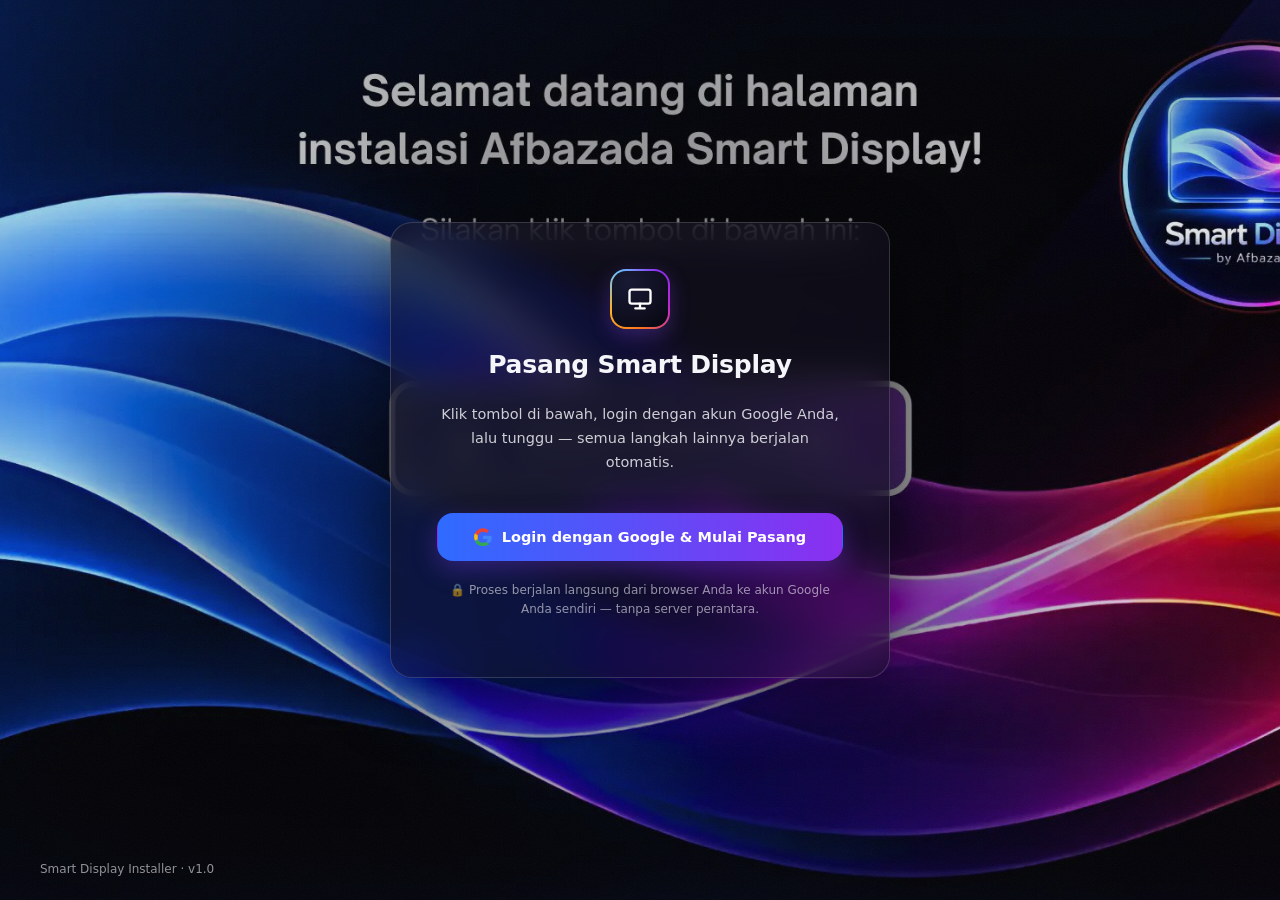
==== index.html @ 743672a0 "Fix installer entry file" ====
<!DOCTYPE html>
<html lang="id">
<head>
<meta charset="UTF-8">
<meta name="viewport" content="width=device-width, initial-scale=1, viewport-fit=cover">
<meta name="theme-color" content="#05050a">
<title>Instalasi Smart Display — by Afbazada</title>
<style>
  :root{
    --bg:#05050a;
    --blue-light:#6ec3ff;
    --blue:#2f6bff;
    --indigo:#4a2bd6;
    --purple:#8b2ff0;
    --magenta:#c026d3;
    --red:#e0263f;
    --orange:#f9711d;
    --gold:#ffb020;
    --mint:#2ee6a6;
    --text:#f5f6fa;
    --text-dim:rgba(245,246,250,.82);
    --text-mute:rgba(245,246,250,.58);
    --glass-bg:rgba(20,17,32,.62);
    --glass-bg-strong:rgba(20,17,32,.78);
    --glass-border:rgba(255,255,255,.55);
    --glass-border-soft:rgba(255,255,255,.16);
    --radius:22px;
    color-scheme:dark;
  }
  *{box-sizing:border-box}
  html,body{margin:0;padding:0;min-height:100%;background:var(--bg);color:var(--text);
    font-family:"Segoe UI",system-ui,-apple-system,"Helvetica Neue",Arial,sans-serif;
    overflow-x:hidden;}

  /* ---------- Ambient ribbon backdrop (foto latar dari referensi) ---------- */
  .backdrop{position:fixed;top:0;right:0;bottom:0;left:0;overflow:hidden;background:var(--bg);z-index:0}
  .backdrop-img{position:absolute;top:-2%;right:-2%;bottom:-2%;left:-2%;width:104%;height:104%;object-fit:cover;object-position:center;
    display:block;animation:driftDesktop 26s ease-in-out infinite alternate}
  .backdrop-img.mobile{display:none}
  @media (max-width:820px){
    .backdrop-img.desktop{display:none}
    .backdrop-img.mobile{display:block;animation-name:driftMobile}
  }
  @keyframes driftDesktop{from{transform:scale(1.03) translate(0,0)}to{transform:scale(1.08) translate(-1%,-1%)}}
  @keyframes driftMobile{from{transform:scale(1.04) translate(0,0)}to{transform:scale(1.09) translate(-1%,1%)}}
  @media (prefers-reduced-motion:reduce){.backdrop-img{animation:none !important}}

  /* Scrim: menjaga keterbacaan teks & kartu di atas foto latar yang ramai */
  .scrim{position:fixed;top:0;right:0;bottom:0;left:0;z-index:1;pointer-events:none;
    background:
      radial-gradient(760px 520px at 50% 46%, rgba(5,5,10,.55) 0%, rgba(5,5,10,.28) 55%, rgba(5,5,10,0) 78%),
      linear-gradient(180deg, rgba(5,5,10,.35) 0%, rgba(5,5,10,.1) 22%, rgba(5,5,10,.1) 78%, rgba(5,5,10,.5) 100%);}

  .grain{position:fixed;top:0;right:0;bottom:0;left:0;z-index:1;pointer-events:none;opacity:.05;
    background-image:url("data:image/svg+xml,%3Csvg xmlns='http://www.w3.org/2000/svg' width='120' height='120'%3E%3Cfilter id='n'%3E%3CfeTurbulence type='fractalNoise' baseFrequency='0.9' numOctaves='2' stitchTiles='stitch'/%3E%3C/filter%3E%3Crect width='100%25' height='100%25' filter='url(%23n)'/%3E%3C/svg%3E");}


  /* ---------- Stage & card ---------- */
  .stage{position:relative;z-index:2;min-height:100dvh;display:flex;align-items:center;justify-content:center;
    padding:clamp(24px,6vw,72px) clamp(16px,5vw,72px)}
  .card{width:100%;max-width:500px;background:var(--glass-bg);backdrop-filter:blur(18px) saturate(150%);
    -webkit-backdrop-filter:blur(18px) saturate(150%);border:1.5px solid var(--glass-border-soft);
    border-radius:var(--radius);padding:clamp(30px,4vw,46px);box-shadow:0 20px 60px rgba(0,0,0,.5);
    animation:cardIn .5s ease}
  @keyframes cardIn{from{opacity:0;transform:translateY(14px)}to{opacity:1;transform:translateY(0)}}
  .screen{display:none}
  .screen.active{display:block;animation:fadeIn .35s ease}
  @keyframes fadeIn{from{opacity:0}to{opacity:1}}

  /* ---------- Icon badges ---------- */
  .icon-badge{width:60px;height:60px;border-radius:16px;margin:0 auto 18px;padding:2px;
    background:conic-gradient(from -40deg,var(--blue-light),var(--purple),var(--magenta),var(--orange),var(--gold),var(--blue-light));
    box-shadow:0 6px 20px rgba(140,80,255,.3)}
  .icon-badge-inner{width:100%;height:100%;border-radius:14px;background:radial-gradient(120% 120% at 30% 20%,#181a34,#0a0a16 75%);
    display:flex;align-items:center;justify-content:center}
  .icon-badge-inner svg{width:28px;height:28px}
  .icon-round{width:60px;height:60px;border-radius:50%;margin:0 auto 18px;display:flex;align-items:center;
    justify-content:center;font-size:26px;line-height:1}
  .icon-warn{background:radial-gradient(circle at 35% 30%,rgba(255,176,32,.35),rgba(255,176,32,.08));border:1px solid rgba(255,176,32,.5)}
  .icon-success{background:radial-gradient(circle at 35% 30%,rgba(46,230,166,.35),rgba(46,230,166,.08));border:1px solid rgba(46,230,166,.5)}
  .icon-error{background:radial-gradient(circle at 35% 30%,rgba(224,38,63,.35),rgba(224,38,63,.08));border:1px solid rgba(224,38,63,.5)}

  /* ---------- Typography ---------- */
  h1{font-size:clamp(21px,3vw,25px);font-weight:700;text-align:center;letter-spacing:-.2px;line-height:1.3}
  h2{font-size:clamp(18px,2.4vw,21px);font-weight:700;text-align:center;letter-spacing:-.2px}
  .subtitle{margin-top:10px;text-align:center;color:var(--text-dim);font-size:14.5px;line-height:1.65}
  .foot{margin-top:20px;text-align:center;color:var(--text-mute);font-size:12px;line-height:1.6}

  /* ---------- Buttons ---------- */
  .btn{display:inline-flex;align-items:center;justify-content:center;gap:10px;width:100%;
    margin-top:16px;padding:14px 22px;border-radius:16px;border:1.5px solid var(--glass-border-soft);
    background:rgba(255,255,255,.04);color:var(--text);font-family:inherit;font-size:14.5px;font-weight:600;
    cursor:pointer;text-decoration:none;text-align:center;transition:transform .15s ease,background .15s ease,border-color .15s ease,box-shadow .15s ease}
  .btn:hover{background:rgba(255,255,255,.08);border-color:rgba(255,255,255,.4);transform:translateY(-1px)}
  .btn:active{transform:translateY(0)}
  .btn:disabled{opacity:.55;cursor:default;transform:none}
  .btn svg{width:18px;height:18px;flex:none}
  .btn-primary{background:linear-gradient(90deg,var(--blue),var(--purple));border-color:transparent;color:#fff;
    box-shadow:0 8px 24px rgba(120,60,240,.35)}
  .btn-primary:hover{box-shadow:0 10px 30px rgba(120,60,240,.5);background:linear-gradient(90deg,#3a76ff,#9b3ff5)}
  .btn-first{margin-top:24px}

  .spinner-inline{width:16px;height:16px;border-radius:50%;border:2px solid rgba(255,255,255,.35);
    border-top-color:#fff;animation:spin .8s linear infinite;flex:none;display:none}
  @keyframes spin{to{transform:rotate(360deg)}}
  .btn.loading .spinner-inline{display:inline-block}

  /* ---------- Steps ---------- */
  .steps{list-style:none;margin-top:22px}
  .step{position:relative;display:flex;gap:14px;padding:11px 0;opacity:.45;transition:opacity .25s ease}
  .step:not(:last-child)::before{content:'';position:absolute;left:19px;top:46px;bottom:-3px;width:2px;
    background:var(--glass-border-soft);border-radius:2px}
  .step-num{width:38px;height:38px;flex:none;border-radius:50%;background:rgba(255,255,255,.05);
    border:1.5px solid var(--glass-border-soft);color:var(--text-mute);display:flex;align-items:center;
    justify-content:center;font-weight:700;font-size:14px;position:relative}
  .step-body{padding-top:3px;min-width:0}
  .step-title{display:block;font-weight:600;font-size:14.5px}
  .step-msg{display:block;margin-top:2px;font-size:12.5px;color:var(--text-mute)}

  .step[data-state="active"]{opacity:1}
  .step[data-state="active"] .step-num{background:linear-gradient(135deg,var(--blue),var(--purple));
    border-color:transparent;color:#fff;box-shadow:0 0 0 5px rgba(120,60,240,.16)}
  .step[data-state="active"] .step-num::after{content:'';position:absolute;top:-8px;right:-8px;bottom:-8px;left:-8px;border-radius:50%;
    border:2px solid rgba(140,90,240,.35);border-top-color:var(--blue-light);animation:spin 1s linear infinite}
  .step[data-state="active"] .step-msg{color:var(--blue-light)}

  .step[data-state="done"]{opacity:1}
  .step[data-state="done"] .step-num{background:linear-gradient(135deg,var(--mint),var(--blue-light));
    border-color:transparent;color:#06251b}
  .step[data-state="done"]::before{background:rgba(46,230,166,.4)}
  .step[data-state="done"] .step-msg{color:var(--mint)}

  .step[data-state="error"]{opacity:1}
  .step[data-state="error"] .step-num{background:var(--red);border-color:transparent;color:#fff}
  .step[data-state="error"]::before{background:rgba(224,38,63,.4)}
  .step[data-state="error"] .step-msg{color:#ff8f9c}

  .step[data-state="done"] .n,.step[data-state="error"] .n{display:none}
  .step[data-state="done"] .step-num::after{content:'✓';font-size:16px;font-weight:800}
  .step[data-state="error"] .step-num::after{content:'!';font-size:17px;font-weight:800}

  /* ---------- User info chip ---------- */
  .user-info{margin-top:16px;padding:10px 14px;border-radius:12px;background:rgba(255,255,255,.05);
    border:1px solid var(--glass-border-soft);font-size:13px;color:var(--text-dim)}

  /* ---------- Activation how-to ---------- */
  .how-list{margin:18px 2px 0;padding-left:22px;color:var(--text-dim);font-size:13.5px;line-height:1.9}
  .how-list b{color:var(--text)}

  /* ---------- Storage info ---------- */
  .storage-info{margin-top:18px;padding:14px 16px;border-radius:14px;
    background:rgba(46,230,166,.08);border:1px solid rgba(46,230,166,.35);font-size:13.5px;color:#c9fbe9}
  .storage-info p{margin:0}
  .storage-info p+p{margin-top:6px;color:var(--text-mute)}

  /* ---------- Fatal / no-license boxes ---------- */
  .msg-box{margin-top:18px;padding:16px 18px;border-radius:14px;font-size:13.5px;line-height:1.65}
  .msg-box.error{background:rgba(224,38,63,.1);border:1px solid rgba(224,38,63,.4);color:#ffd7db}
  .msg-box a{color:var(--blue-light)}
  .msg-box p{margin:0}
  .msg-box p+p{margin-top:8px}

  /* ---------- Loading overlay ---------- */
  #loading-overlay{position:fixed;top:0;right:0;bottom:0;left:0;z-index:50;background:rgba(5,5,10,.82);backdrop-filter:blur(6px);
    display:flex;flex-direction:column;align-items:center;justify-content:center;gap:16px}
  #loading-overlay[hidden]{display:none !important}
  .big-spinner{width:46px;height:46px;border-radius:50%;border:3px solid rgba(255,255,255,.15);
    border-top-color:var(--blue-light);animation:spin .8s linear infinite}
  .loading-text{color:var(--text-dim);font-size:14px}

  footer.version{position:fixed;left:clamp(16px,4vw,40px);bottom:clamp(14px,3vw,24px);z-index:3;
    font-size:12px;color:var(--text-mute)}

  [hidden]{display:none !important}

  /* ---------- Mobile ---------- */
  @media (max-width:520px){
    .card{padding:26px 20px;border-radius:18px}
    footer.version{left:50%;transform:translateX(-50%)}
  }
</style>
<!-- Library login Google (Google Identity Services) -->
<script src="https://accounts.google.com/gsi/client" async defer></script>
<script src="./js/config.js" defer></script>
<script src="./js/installer.js" defer></script>
</head>
<body>

  <div class="backdrop">
    <img class="backdrop-img desktop" src="[data-uri]" alt="" aria-hidden="true">
    <img class="backdrop-img mobile" src="[data-uri]" alt="" aria-hidden="true">
  </div>
  <div class="scrim"></div>
  <div class="grain"></div>

  <!-- Logo "Smart Display by Afbazada" sudah menyatu di foto latar (pojok kanan-atas desktop /
       kanan-bawah mobile), jadi tidak perlu elemen logo terpisah di sini. -->

  <main class="stage">
    <div class="card">

      <!-- ============ LAYAR 1: LOGIN ============ -->
      <section id="login-screen" class="screen active">
        <div class="icon-badge" aria-hidden="true">
          <div class="icon-badge-inner">
            <svg viewBox="0 0 24 24" fill="none" stroke="#fff" stroke-width="2" stroke-linecap="round" stroke-linejoin="round">
              <rect x="3" y="4" width="18" height="12" rx="2"/><path d="M8 20h8M12 16v4"/>
            </svg>
          </div>
        </div>
        <h1>Pasang Smart Display</h1>
        <p class="subtitle">Klik tombol di bawah, login dengan akun Google Anda, lalu tunggu — semua langkah lainnya berjalan otomatis.</p>
        <button id="btn-install" class="btn btn-primary btn-first">
          <svg viewBox="0 0 18 18" aria-hidden="true">
            <path fill="#4285F4" d="M17.64 9.20454C17.64 8.56636 17.5818 8.11364 17.4555 7.63636H9V11.0455H13.8436C13.7945 11.4773 13.5091 12.1273 12.88 12.5727V14.8295H15.7782C17.4655 13.2773 17.64 11.0455 17.64 9.20454Z"/>
            <path fill="#34A853" d="M9 18C11.43 18 13.4673 17.1941 14.9564 16.1291L12.0491 13.8709C11.2418 14.41 10.1618 14.7845 9 14.7845C6.65591 14.7845 4.67182 13.2273 3.96409 11.1327L1.00636 13.4659C2.535 16.53 5.42182 18 9 18Z"/>
            <path fill="#FBBC05" d="M3.96409 11.1327C3.78409 10.5936 3.68182 10.0182 3.68182 9.41364C3.68182 8.80909 3.78409 8.23364 3.955 7.69455L3.95136 5.36136H1.00636C0.403636 6.56182 0.0545455 7.74409 0.0545455 9C0.0545455 10.2559 0.403636 11.4382 1.00636 12.6382L3.96409 11.1327Z"/>
            <path fill="#EA4335" d="M9 3.65455C10.3555 3.65455 11.5582 4.245 12.5045 5.13545L15.0818 2.61818C13.5145 1.14545 11.43 0.245455 9 0.245455C5.42182 0.245455 2.535 2.28818 1.00636 5.36136L3.96409 7.69455C4.67182 5.58909 6.65591 3.65455 9 3.65455Z"/>
          </svg>
          Login dengan Google &amp; Mulai Pasang
        </button>
        <p class="foot">🔒 Proses berjalan langsung dari browser Anda ke akun Google Anda sendiri — tanpa server perantara.</p>
      </section>

      <!-- ============ LAYAR 2: PROSES INSTALASI ============ -->
      <section id="install-screen" class="screen">
        <h2>Memasang Smart Display...</h2>
        <p class="subtitle">Mohon jangan tutup halaman ini sampai selesai (sekitar 1-2 menit).</p>

        <div id="user-info" class="user-info" hidden>
          <span class="user-email"></span>
        </div>

        <ol class="steps">
          <li id="step-check-license" class="step" data-state="pending">
            <span class="step-num"><span class="n">1</span></span>
            <div class="step-body"><span class="step-title">Memverifikasi lisensi</span><span class="step-msg">Menunggu...</span></div>
          </li>
          <li id="step-check-api" class="step" data-state="pending">
            <span class="step-num"><span class="n">2</span></span>
            <div class="step-body"><span class="step-title">Memeriksa izin akun Google</span><span class="step-msg">Menunggu...</span></div>
          </li>
          <li id="step-find-storage" class="step" data-state="pending">
            <span class="step-num"><span class="n">3</span></span>
            <div class="step-body"><span class="step-title">Mencari data aplikasi lama</span><span class="step-msg">Menunggu...</span></div>
          </li>
          <li id="step-create-project" class="step" data-state="pending">
            <span class="step-num"><span class="n">4</span></span>
            <div class="step-body"><span class="step-title">Membuat ruang aplikasi</span><span class="step-msg">Menunggu...</span></div>
          </li>
          <li id="step-push-code" class="step" data-state="pending">
            <span class="step-num"><span class="n">5</span></span>
            <div class="step-body"><span class="step-title">Menyalin fitur Smart Display</span><span class="step-msg">Menunggu...</span></div>
          </li>
          <li id="step-deploy" class="step" data-state="pending">
            <span class="step-num"><span class="n">6</span></span>
            <div class="step-body"><span class="step-title">Menerbitkan aplikasi</span><span class="step-msg">Menunggu...</span></div>
          </li>
          <li id="step-validate" class="step" data-state="pending">
            <span class="step-num"><span class="n">7</span></span>
            <div class="step-body"><span class="step-title">Memastikan aplikasi berjalan</span><span class="step-msg">Menunggu...</span></div>
          </li>
        </ol>
      </section>

      <!-- ============ LAYAR 3: AKTIVASI APPS SCRIPT API ============ -->
      <section id="activation-prompt" class="screen">
        <div class="icon-round icon-warn">🔑</div>
        <h2>Perlu Izin Satu Kali dari Google</h2>
        <p class="subtitle">
          Akun Google Anda perlu mengaktifkan izin <b>&ldquo;Apps Script API&rdquo;</b> satu kali saja —
          ini pengaturan resmi dari Google untuk keamanan akun Anda, bukan bagian dari aplikasi Smart Display.
        </p>
        <ol class="how-list">
          <li>Klik tombol <b>&ldquo;Buka Halaman Google&rdquo;</b> di bawah</li>
          <li>Nyalakan toggle <b>&ldquo;Google Apps Script API&rdquo;</b></li>
          <li>Kembali ke halaman ini dan klik <b>&ldquo;Sudah, Lanjutkan&rdquo;</b></li>
        </ol>
        <button id="btn-open-activation" class="btn btn-first">Buka Halaman Google</button>
        <button id="btn-activation-done" class="btn btn-primary">Sudah, Lanjutkan Instalasi</button>
      </section>

      <!-- ============ LAYAR 4: SUKSES ============ -->
      <section id="success-screen" class="screen">
        <div class="icon-round icon-success">✅</div>
        <h2>Smart Display Siap Digunakan!</h2>
        <p class="subtitle">Aplikasi Anda sudah aktif dan sepenuhnya milik akun Google Anda sendiri.</p>
        <div id="storage-info" class="storage-info" hidden></div>
        <a id="btn-open-app" href="#" class="btn btn-primary btn-first">Buka Smart Display</a>
        <button id="receipt-download" class="btn">Simpan info instalasi (untuk cadangan)</button>
      </section>

      <!-- ============ LAYAR 5: ERROR FATAL ============ -->
      <section id="fatal-error" class="screen">
        <div class="icon-round icon-error">⚠️</div>
        <h2 id="fatal-error-title">Terjadi Kendala</h2>
        <div id="fatal-error-message" class="msg-box error"></div>
        <div id="fatal-error-help" hidden style="margin-top:10px;text-align:center;font-size:13px">
          <a id="fatal-error-link" href="#" target="_blank" rel="noopener">Buka halaman bantuan Google</a>
        </div>
        <button class="btn btn-primary btn-first" onclick="location.reload()">Coba Lagi</button>
      </section>

      <!-- ============ LAYAR 6: TIDAK ADA LISENSI ============ -->
      <section id="no-license-error" class="screen">
        <div class="icon-round icon-warn">🔒</div>
        <h2>Lisensi Tidak Ditemukan</h2>
        <div id="no-license-message" class="msg-box error"></div>
        <button class="btn btn-primary btn-first" onclick="location.reload()">Coba Akun Lain</button>
      </section>

    </div>
  </main>

  <footer class="version">Smart Display Installer · v1.0</footer>

  <!-- Overlay loading (dikontrol oleh installer.js) -->
  <div id="loading-overlay" hidden>
    <div class="big-spinner"></div>
    <div class="loading-text">Mohon tunggu...</div>
  </div>

</body>
</html>
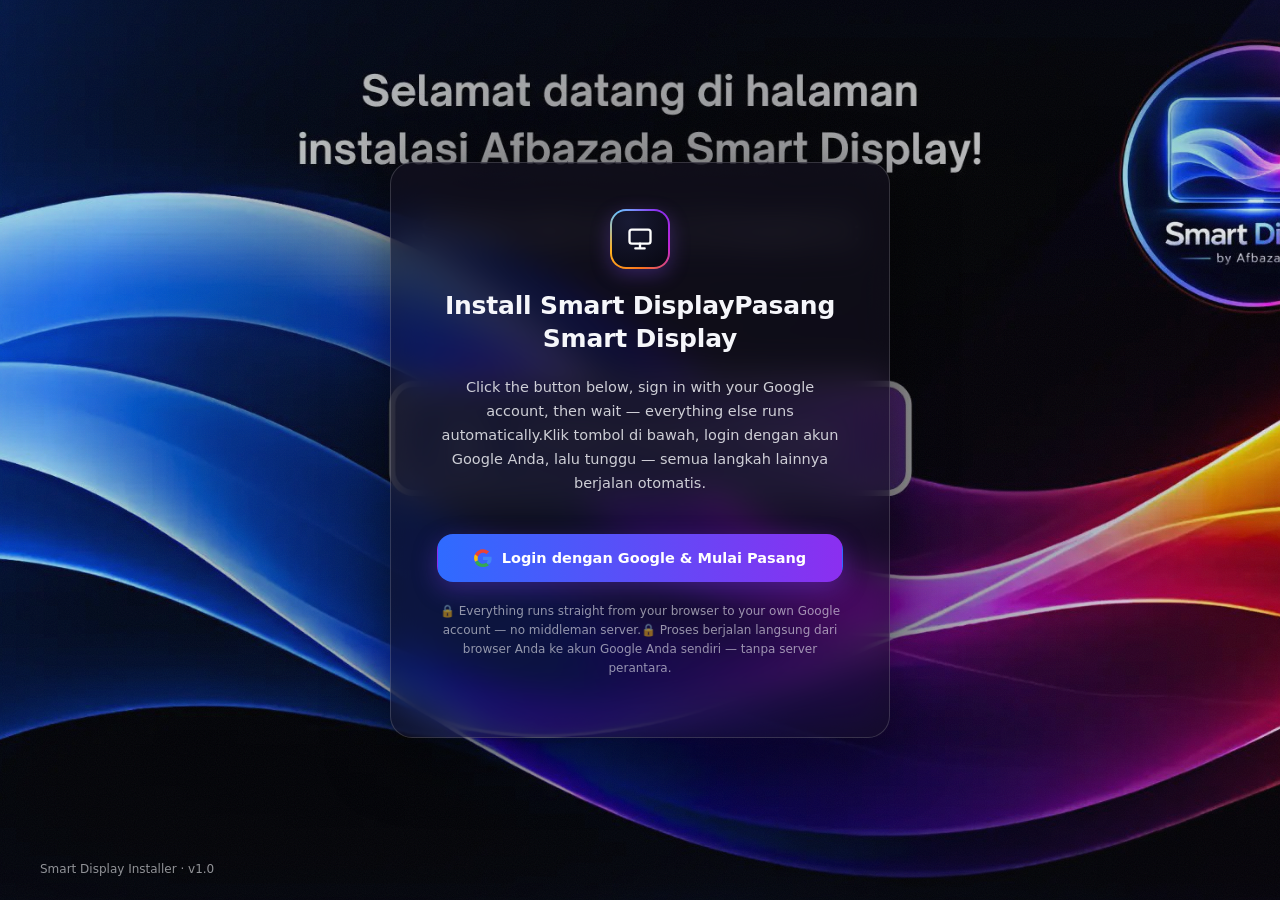
==== commit ba98a96c: "Installer dwibahasa: Inggris di depan, Indonesia di bawahnya PERMINTAAN: "termasuk installer, jadika" ====
--- a/index.html
+++ b/index.html
@@ -1,10 +1,10 @@
 <!DOCTYPE html>
-<html lang="id">
+<html lang="en">
 <head>
 <meta charset="UTF-8">
 <meta name="viewport" content="width=device-width, initial-scale=1, viewport-fit=cover">
 <meta name="theme-color" content="#05050a">
-<title>Instalasi Smart Display — by Afbazada</title>
+<title>Install Smart Display — by Afbazada</title>
 <style>
   :root{
     --bg:#05050a;
@@ -208,8 +208,8 @@
             </svg>
           </div>
         </div>
-        <h1>Pasang Smart Display</h1>
-        <p class="subtitle">Klik tombol di bawah, login dengan akun Google Anda, lalu tunggu — semua langkah lainnya berjalan otomatis.</p>
+        <h1>Install Smart Display<span class="sub-id">Pasang Smart Display</span></h1>
+        <p class="subtitle">Click the button below, sign in with your Google account, then wait — everything else runs automatically.<span class="sub-id">Klik tombol di bawah, login dengan akun Google Anda, lalu tunggu — semua langkah lainnya berjalan otomatis.</span></p>
         <button id="btn-install" class="btn btn-primary btn-first">
           <svg viewBox="0 0 18 18" aria-hidden="true">
             <path fill="#4285F4" d="M17.64 9.20454C17.64 8.56636 17.5818 8.11364 17.4555 7.63636H9V11.0455H13.8436C13.7945 11.4773 13.5091 12.1273 12.88 12.5727V14.8295H15.7782C17.4655 13.2773 17.64 11.0455 17.64 9.20454Z"/>
@@ -219,13 +219,13 @@
           </svg>
           Login dengan Google &amp; Mulai Pasang
         </button>
-        <p class="foot">🔒 Proses berjalan langsung dari browser Anda ke akun Google Anda sendiri — tanpa server perantara.</p>
+        <p class="foot">🔒 Everything runs straight from your browser to your own Google account — no middleman server.<span class="sub-id">🔒 Proses berjalan langsung dari browser Anda ke akun Google Anda sendiri — tanpa server perantara.</span></p>
       </section>
 
       <!-- ============ LAYAR 2: PROSES INSTALASI ============ -->
       <section id="install-screen" class="screen">
-        <h2>Memasang Smart Display...</h2>
-        <p class="subtitle">Mohon jangan tutup halaman ini sampai selesai (sekitar 1-2 menit).</p>
+        <h2>Installing Smart Display...<span class="sub-id">Memasang Smart Display...</span></h2>
+        <p class="subtitle">Please keep this page open until it finishes (about 1-2 minutes).<span class="sub-id">Mohon jangan tutup halaman ini sampai selesai (sekitar 1-2 menit).</span></p>
 
         <div id="user-info" class="user-info" hidden>
           <span class="user-email"></span>
@@ -234,31 +234,38 @@
         <ol class="steps">
           <li id="step-check-license" class="step" data-state="pending">
             <span class="step-num"><span class="n">1</span></span>
-            <div class="step-body"><span class="step-title">Memverifikasi lisensi</span><span class="step-msg">Menunggu...</span></div>
+            <div class="step-body"><span class="step-title">Verifying licence<span class="sub-id">Memverifikasi lisensi</span></span><span class="step-msg">Waiting...<span class="sub-id">Menunggu...</span></span></div>
           </li>
           <li id="step-check-api" class="step" data-state="pending">
             <span class="step-num"><span class="n">2</span></span>
-            <div class="step-body"><span class="step-title">Memeriksa izin akun Google</span><span class="step-msg">Menunggu...</span></div>
+            <div class="step-body"><span class="step-title">Checking Google account permission<span class="sub-id">Memeriksa izin akun Google</span></span><span class="step-msg">Waiting...<span class="sub-id">Menunggu...</span></span></div>
           </li>
           <li id="step-find-storage" class="step" data-state="pending">
             <span class="step-num"><span class="n">3</span></span>
-            <div class="step-body"><span class="step-title">Mencari data aplikasi lama</span><span class="step-msg">Menunggu...</span></div>
+            <div class="step-body"><span class="step-title">Looking for existing app data<span class="sub-id">Mencari data aplikasi lama</span></span><span class="step-msg">Waiting...<span class="sub-id">Menunggu...</span></span></div>
           </li>
           <li id="step-create-project" class="step" data-state="pending">
             <span class="step-num"><span class="n">4</span></span>
-            <div class="step-body"><span class="step-title">Membuat ruang aplikasi</span><span class="step-msg">Menunggu...</span></div>
+            <div class="step-body"><span class="step-title">Creating the app space<span class="sub-id">Membuat ruang aplikasi</span></span><span class="step-msg">Waiting...<span class="sub-id">Menunggu...</span></span></div>
           </li>
           <li id="step-push-code" class="step" data-state="pending">
             <span class="step-num"><span class="n">5</span></span>
-            <div class="step-body"><span class="step-title">Menyalin fitur Smart Display</span><span class="step-msg">Menunggu...</span></div>
+            <div class="step-body"><span class="step-title">Copying Smart Display features<span class="sub-id">Menyalin fitur Smart Display</span></span><span class="step-msg">Waiting...<span class="sub-id">Menunggu...</span></span></div>
           </li>
           <li id="step-deploy" class="step" data-state="pending">
             <span class="step-num"><span class="n">6</span></span>
-            <div class="step-body"><span class="step-title">Menerbitkan aplikasi</span><span class="step-msg">Menunggu...</span></div>
+            <div class="step-body"><span class="step-title">Publishing the app<span class="sub-id">Menerbitkan aplikasi</span></span><span class="step-msg">Waiting...<span class="sub-id">Menunggu...</span></span></div>
           </li>
           <li id="step-validate" class="step" data-state="pending">
             <span class="step-num"><span class="n">7</span></span>
-            <div class="step-body"><span class="step-title">Memastikan aplikasi berjalan</span><span class="step-msg">Menunggu...</span></div>
+            <div class="step-body"><span class="step-title">Making sure the app runs<span class="sub-id">Memastikan aplikasi berjalan</span></span><span class="step-msg">Waiting...<span class="sub-id">Menunggu...</span></span></div>
+          </li>
+          <!-- Langkah 8 SENGAJA yang terakhir: aplikasi sudah benar-benar jadi sebelum ini
+               dijalankan, jadi kalau pembungkusan alamat gagal, pemasangannya TIDAK ikut gagal -
+               pembeli tetap punya aplikasi yang berfungsi lewat URL Apps Script. -->
+          <li id="step-alamat" class="step" data-state="pending">
+            <span class="step-num"><span class="n">8</span></span>
+            <div class="step-body"><span class="step-title">Setting up the app address<span class="sub-id">Menyiapkan alamat aplikasi</span></span><span class="step-msg">Waiting...<span class="sub-id">Menunggu...</span></span></div>
           </li>
         </ol>
       </section>
@@ -266,7 +273,7 @@
       <!-- ============ LAYAR 3: AKTIVASI APPS SCRIPT API ============ -->
       <section id="activation-prompt" class="screen">
         <div class="icon-round icon-warn">🔑</div>
-        <h2>Perlu Izin Satu Kali dari Google</h2>
+        <h2>One-time Google permission needed<span class="sub-id">Perlu Izin Satu Kali dari Google</span></h2>
         <p class="subtitle">
           Akun Google Anda perlu mengaktifkan izin <b>&ldquo;Apps Script API&rdquo;</b> satu kali saja —
           ini pengaturan resmi dari Google untuk keamanan akun Anda, bukan bagian dari aplikasi Smart Display.
@@ -276,37 +283,42 @@
           <li>Nyalakan toggle <b>&ldquo;Google Apps Script API&rdquo;</b></li>
           <li>Kembali ke halaman ini dan klik <b>&ldquo;Sudah, Lanjutkan&rdquo;</b></li>
         </ol>
-        <button id="btn-open-activation" class="btn btn-first">Buka Halaman Google</button>
-        <button id="btn-activation-done" class="btn btn-primary">Sudah, Lanjutkan Instalasi</button>
+        <button id="btn-open-activation" class="btn btn-first">Open Google page<span class="sub-id">Buka Halaman Google</span></button>
+        <button id="btn-activation-done" class="btn btn-primary">Done, continue installing<span class="sub-id">Sudah, Lanjutkan Instalasi</span></button>
       </section>
 
       <!-- ============ LAYAR 4: SUKSES ============ -->
       <section id="success-screen" class="screen">
         <div class="icon-round icon-success">✅</div>
-        <h2>Smart Display Siap Digunakan!</h2>
-        <p class="subtitle">Aplikasi Anda sudah aktif dan sepenuhnya milik akun Google Anda sendiri.</p>
+        <h2>Smart Display is ready!<span class="sub-id">Smart Display Siap Digunakan!</span></h2>
+        <p class="subtitle">Your app is live and belongs entirely to your own Google account.<span class="sub-id">Aplikasi Anda sudah aktif dan sepenuhnya milik akun Google Anda sendiri.</span></p>
+        <div id="info-alamat" class="storage-info" hidden></div>
         <div id="storage-info" class="storage-info" hidden></div>
-        <a id="btn-open-app" href="#" class="btn btn-primary btn-first">Buka Smart Display</a>
-        <button id="receipt-download" class="btn">Simpan info instalasi (untuk cadangan)</button>
+        <!-- PERMINTAAN: tombol ini DI ATAS "Buka Smart Display". Diletakkan di sini karena inilah
+             satu-satunya momen pembeli pasti melihatnya - begitu aplikasi dibuka, mereka jarang
+             kembali ke halaman installer. Tersedia juga di Kelola Menu untuk nanti. -->
+        <a id="btn-ganti-logo" href="./alamat.html" class="btn btn-first">🎨 Ganti Logo Aplikasi</a>
+        <a id="btn-open-app" href="#" class="btn btn-primary">Buka Smart Display</a>
+        <button id="receipt-download" class="btn">Save installation details (for backup)<span class="sub-id">Simpan info instalasi (untuk cadangan)</span></button>
       </section>
 
       <!-- ============ LAYAR 5: ERROR FATAL ============ -->
       <section id="fatal-error" class="screen">
         <div class="icon-round icon-error">⚠️</div>
-        <h2 id="fatal-error-title">Terjadi Kendala</h2>
+        <h2 id="fatal-error-title">Something went wrong<span class="sub-id">Terjadi Kendala</span></h2>
         <div id="fatal-error-message" class="msg-box error"></div>
         <div id="fatal-error-help" hidden style="margin-top:10px;text-align:center;font-size:13px">
           <a id="fatal-error-link" href="#" target="_blank" rel="noopener">Buka halaman bantuan Google</a>
         </div>
-        <button class="btn btn-primary btn-first" onclick="location.reload()">Coba Lagi</button>
+        <button class="btn btn-primary btn-first" onclick="location.reload()">Try again<span class="sub-id">Coba Lagi</span></button>
       </section>
 
       <!-- ============ LAYAR 6: TIDAK ADA LISENSI ============ -->
       <section id="no-license-error" class="screen">
         <div class="icon-round icon-warn">🔒</div>
-        <h2>Lisensi Tidak Ditemukan</h2>
+        <h2>Licence not found<span class="sub-id">Lisensi Tidak Ditemukan</span></h2>
         <div id="no-license-message" class="msg-box error"></div>
-        <button class="btn btn-primary btn-first" onclick="location.reload()">Coba Akun Lain</button>
+        <button class="btn btn-primary btn-first" onclick="location.reload()">Try another account<span class="sub-id">Coba Akun Lain</span></button>
       </section>
 
     </div>
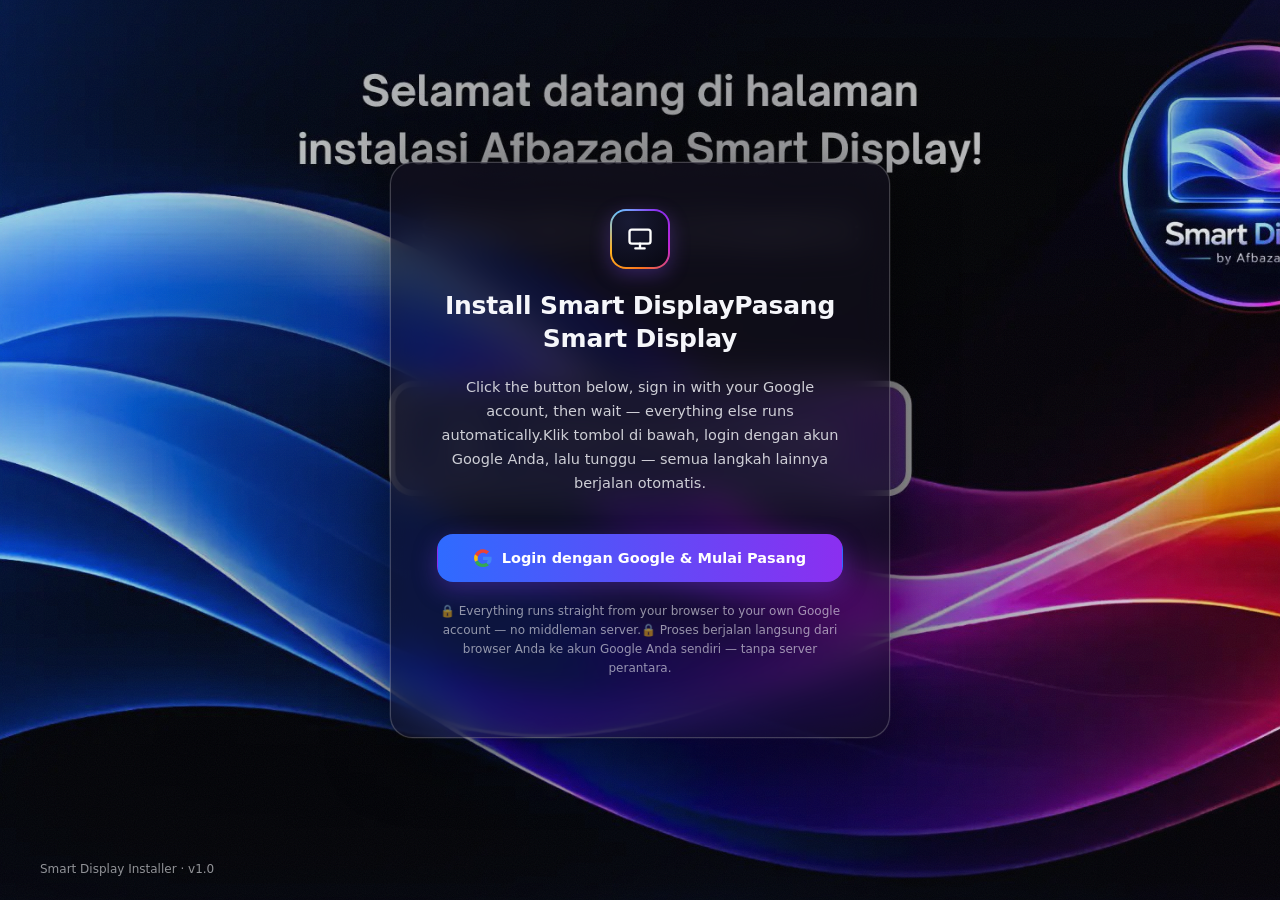
==== commit f29cde84: "Cincin cahaya kemajuan mengelilingi kotak installer PERMINTAAN: "saat menyalin fitur aplikasi cukup " ====
--- a/index.html
+++ b/index.html
@@ -58,7 +58,7 @@
   /* ---------- Stage & card ---------- */
   .stage{position:relative;z-index:2;min-height:100dvh;display:flex;align-items:center;justify-content:center;
     padding:clamp(24px,6vw,72px) clamp(16px,5vw,72px)}
-  .card{width:100%;max-width:500px;background:var(--glass-bg);backdrop-filter:blur(18px) saturate(150%);
+  .card{position:relative;width:100%;max-width:500px;background:var(--glass-bg);backdrop-filter:blur(18px) saturate(150%);
     -webkit-backdrop-filter:blur(18px) saturate(150%);border:1.5px solid var(--glass-border-soft);
     border-radius:var(--radius);padding:clamp(30px,4vw,46px);box-shadow:0 20px 60px rgba(0,0,0,.5);
     animation:cardIn .5s ease}
@@ -178,6 +178,60 @@
     .card{padding:26px 20px;border-radius:18px}
     footer.version{left:50%;transform:translateX(-50%)}
   }
+
+/* PERMINTAAN ("saat menyalin fitur aplikasi cukup lama - kalau kotak installer ada efek
+   cahaya mengelilingi dengan perkiraan, saat penuh berarti selesai, akan lebih jelas bagi
+   pembeli").
+
+   Cincin ini digerakkan satu variabel: --progress, bernilai 0 sampai 1. Nilainya dihitung
+   dari jumlah langkah yang benar-benar selesai, bukan dari penghitung waktu - jadi cincinnya
+   memberi tahu keadaan yang SEBENARNYA. Bilah kemajuan yang jalan sendiri menurut waktu akan
+   berbohong tepat ketika pembeli paling butuh jujur: saat prosesnya tersendat.
+
+   Dibuat dengan conic-gradient yang ditutup mask sehingga hanya menyisakan tepinya - trik
+   baku untuk membuat bingkai bergradasi. Kalau peramban tidak mendukung mask-composite,
+   cincinnya sekadar tidak tampil; instalasinya tidak terpengaruh sama sekali.
+
+   from -90deg supaya mulainya dari atas-tengah, arah yang dibaca orang sebagai "mulai". */
+.card{--progress:0}
+.card::before{
+  content:'';position:absolute;inset:-2px;border-radius:calc(var(--radius) + 2px);padding:2px;
+  background:conic-gradient(from -90deg,
+    #6ee7ff 0deg,
+    #7c9cff calc(var(--progress) * 360deg),
+    rgba(255,255,255,.06) calc(var(--progress) * 360deg));
+  -webkit-mask:linear-gradient(#000 0 0) content-box, linear-gradient(#000 0 0);
+  -webkit-mask-composite:xor;
+  mask:linear-gradient(#000 0 0) content-box, linear-gradient(#000 0 0);
+  mask-composite:exclude;
+  pointer-events:none;
+  transition:background .6s ease;
+}
+/* Cahaya lembut di belakang kartu, ikut menguat seiring kemajuan - inilah "efek cahaya"-nya.
+   Memakai opacity, bukan mengubah box-shadow terus-menerus: menganimasikan opacity jauh
+   lebih murah bagi peramban dan tidak memicu penghitungan tata letak ulang. */
+.card::after{
+  content:'';position:absolute;inset:-2px;border-radius:calc(var(--radius) + 2px);
+  box-shadow:0 0 34px 2px rgba(110,231,255,.42);
+  opacity:calc(var(--progress) * .85);
+  pointer-events:none;transition:opacity .6s ease;z-index:-1;
+}
+/* Saat penuh: satu denyut singkat sebagai penanda selesai, lalu berhenti. Sengaja tidak
+   berdenyut terus - kedipan tanpa henti justru membuat layar terasa belum tuntas. */
+.card.selesai::after{animation:cincinSelesai 1.1s ease-out 1}
+@keyframes cincinSelesai{
+  0%{opacity:.85;box-shadow:0 0 34px 2px rgba(110,231,255,.42)}
+  45%{opacity:1;box-shadow:0 0 56px 8px rgba(110,231,255,.75)}
+  100%{opacity:.85;box-shadow:0 0 34px 2px rgba(110,231,255,.42)}
+}
+@media (prefers-reduced-motion:reduce){
+  .card::before,.card::after{transition:none}
+  .card.selesai::after{animation:none}
+}
+/* Angka persen di samping judul - "perkiraan" yang diminta, dalam bentuk yang bisa dibaca
+   sekilas tanpa menghitung langkah satu per satu. */
+.progres-persen{display:inline-block;margin-left:8px;font-size:.62em;font-weight:600;
+  color:#6ee7ff;vertical-align:middle;letter-spacing:.02em}
 </style>
 <!-- Library login Google (Google Identity Services) -->
 <script src="https://accounts.google.com/gsi/client" async defer></script>
@@ -224,7 +278,7 @@
 
       <!-- ============ LAYAR 2: PROSES INSTALASI ============ -->
       <section id="install-screen" class="screen">
-        <h2>Installing Smart Display...<span class="sub-id">Memasang Smart Display...</span></h2>
+        <h2>Installing Smart Display...<span id="progres-persen" class="progres-persen">0%</span><span class="sub-id">Memasang Smart Display...</span></h2>
         <p class="subtitle">Please keep this page open until it finishes (about 1-2 minutes).<span class="sub-id">Mohon jangan tutup halaman ini sampai selesai (sekitar 1-2 menit).</span></p>
 
         <div id="user-info" class="user-info" hidden>
